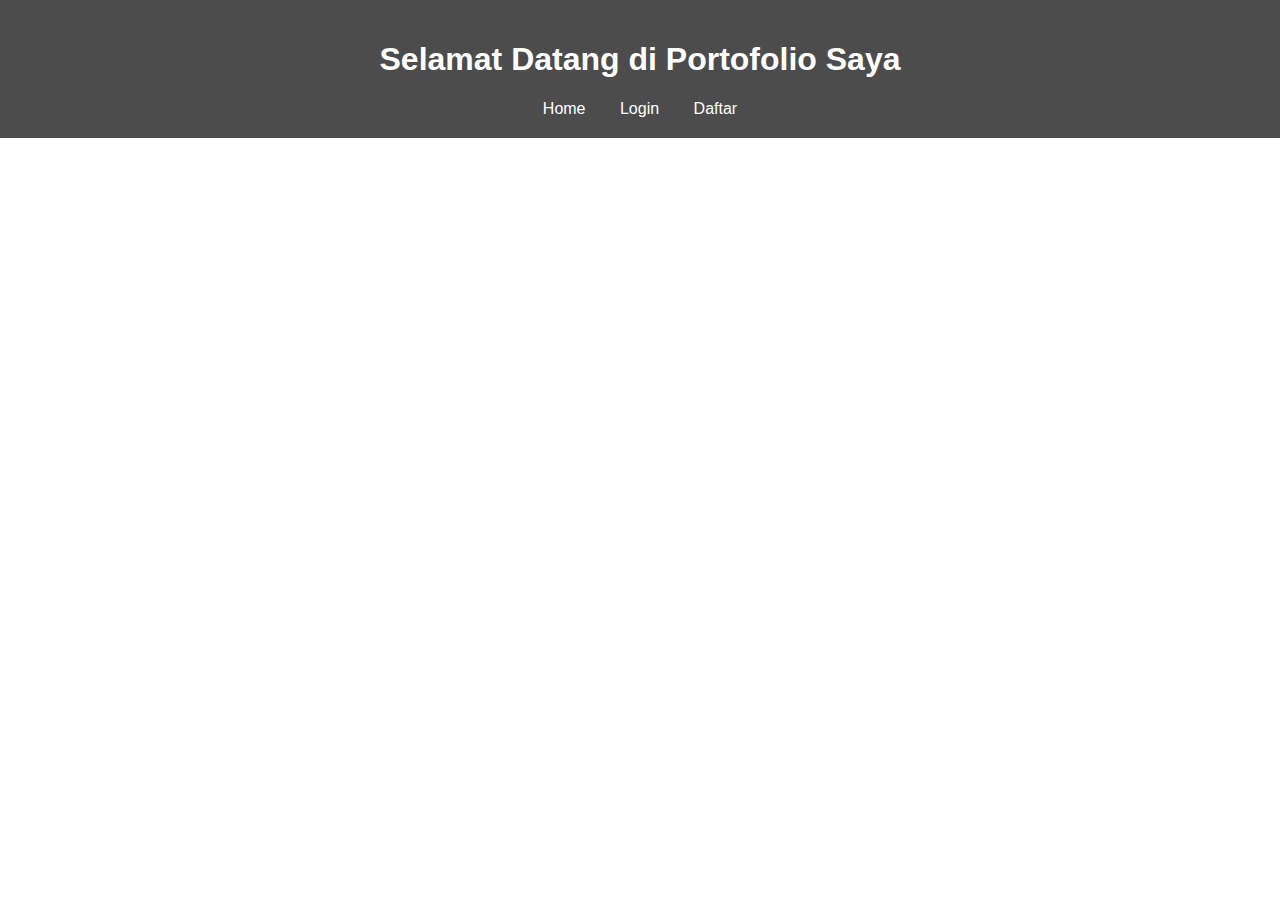
==== index.html @ 8b6e2cb8 "Add files via upload" ====
<!DOCTYPE html>
<html lang="id">
<head>
    <meta charset="UTF-8">
    <meta name="viewport" content="width=device-width, initial-scale=1.0">
    <title>Portofolio Saya</title>
    <link rel="stylesheet" href="style.css">
</head>
<body>
    <header>
        <h1>Selamat Datang di Portofolio Saya</h1>
        <nav>
            <a href="index.html">Home</a>
            <a href="login.html">Login</a>
            <a href="register.html">Daftar</a>
        </nav>
    </header>
    <section class="hero">
        <h2>Halo, Saya [Nama Anda]</h2>
        <p>Web Developer | Designer | Programmer</p>
    </section>
</body>
</html>
---- style.css ----
body {
    font-family: Arial, sans-serif;
    margin: 0;
    padding: 0;
    text-align: center;
    background: url('assets/background.jpg') no-repeat center center/cover;
    color: white;
}

header {
    background: rgba(0, 0, 0, 0.7);
    padding: 20px;
}

nav a {
    color: white;
    margin: 0 15px;
    text-decoration: none;
}

.hero {
    margin-top: 100px;
}

.form-container {
    background: rgba(0, 0, 0, 0.8);
    padding: 20px;
    width: 300px;
    margin: 100px auto;
    border-radius: 10px;
}

input, button {
    width: 100%;
    padding: 10px;
    margin: 10px 0;
}
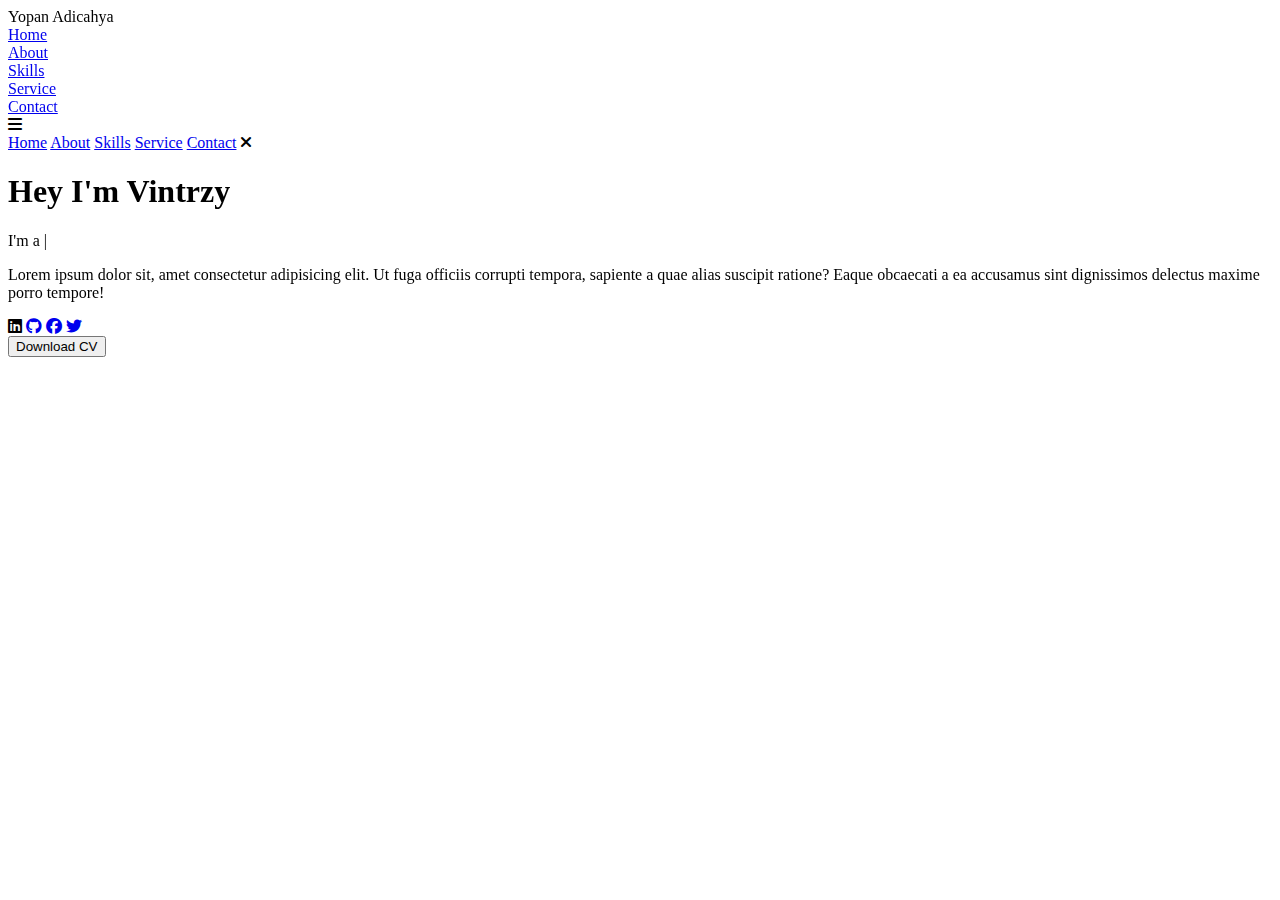
==== commit 46d306fc: "Add files via upload" ====
--- a/index.html
+++ b/index.html
@@ -1,23 +1,175 @@
+<!-- Subscrbe YouTube yopan Mahdiyin  -->
 <!DOCTYPE html>
-<html lang="id">
+<html lang="en">
+
 <head>
+
+    <!-- Pengaturan karakter encoding untuk mendukung semua karakter Unicode -->
     <meta charset="UTF-8">
+
+    <!-- Pengaturan viewport untuk responsivitas pada perangkat mobile -->
     <meta name="viewport" content="width=device-width, initial-scale=1.0">
-    <title>Portofolio Saya</title>
-    <link rel="stylesheet" href="style.css">
+
+    <!-- 
+      Import Font Awesome untuk ikon sosial media dan navigasi
+      Versi 6.5.1 dipilih untuk fitur dan ikon terbaru 
+    -->
+    <link rel="stylesheet" href="https://cdnjs.cloudflare.com/ajax/libs/font-awesome/6.5.1/css/all.min.css">
+
+    <!-- 
+      Import AOS (Animate On Scroll) library
+      Digunakan untuk membuat animasi scroll yang menarik 
+    -->
+    <link rel="stylesheet" href="https://unpkg.com/aos@next/dist/aos.css" />
+
+    <!-- Import file CSS custom untuk styling tambahan -->
+    <link rel="stylesheet" href="css/style.css">
+    <title>Portfolio Website</title>
 </head>
+
 <body>
-    <header>
-        <h1>Selamat Datang di Portofolio Saya</h1>
-        <nav>
-            <a href="index.html">Home</a>
-            <a href="login.html">Login</a>
-            <a href="register.html">Daftar</a>
-        </nav>
-    </header>
-    <section class="hero">
-        <h2>Halo, Saya [Nama Anda]</h2>
-        <p>Web Developer | Designer | Programmer</p>
+
+    <!-- 
+      Navigation Section
+      - Menggunakan sistem grid untuk layout
+      - Includes logo dan menu navigasi
+      - Responsive dengan hamburger menu untuk mobile 
+    -->
+    <nav>
+        <div class="nav-container">
+
+            <!-- 
+              Logo dengan animasi zoom-in
+              data-aos-duration: 1500ms untuk animasi yang smooth 
+            -->
+            <div class="logo" data-aos="zoom-in" data-aos-duration="1500">
+                Yopan <span>Adicahya</span>
+            </div>
+
+            <!-- 
+              Navigation Links
+              - Menggunakan fade-up animation dengan delays bertingkat
+              - Active class untuk halaman yang sedang aktif 
+            -->
+            <div class="links">
+                <div class="link active" data-aos="fade-up" data-aos-duration="1500" data-aos-delay="100"><a
+                        href="index.html">Home</a></div>
+                <div class="link" data-aos="fade-up" data-aos-duration="1500" data-aos-delay="200"><a
+                        href="about.html">About</a></div>
+                <div class="link" data-aos="fade-up" data-aos-duration="1500" data-aos-delay="300"><a
+                        href="skill.html">Skills</a></div>
+                <div class="link" data-aos="fade-up" data-aos-duration="1500" data-aos-delay="400"><a
+                        href="service.html">Service</a></div>
+                <div class="link" data-aos="fade-up" data-aos-duration="1500" data-aos-delay="500"><a
+                        href="contact.html">Contact</a></div>
+            </div>
+        </div>
+
+        <!-- 
+          Hamburger Menu Icon
+          - Muncul pada tampilan mobile
+          - Menggunakan Font Awesome icon
+          - onClick handler untuk membuka menu 
+        -->
+        <i class="fa-solid fa-bars hamburg" onclick="hamburg()"></i>
+
+        <!-- 
+          Dropdown Menu untuk Mobile
+          - Berisi link navigasi yang sama
+          - Muncul ketika hamburger menu diklik
+          - Includes tombol close (x) 
+        -->
+        <div class="dropdown">
+            <div class="links">
+                <a href="index.html">Home</a>
+                <a href="about.html">About</a>
+                <a href="skill.html">Skills</a>
+                <a href="service.html">Service</a>
+                <a href="contact.html">Contact</a>
+                <i class="fa-solid fa-xmark cancel" onclick="cancel()"></i>
+            </div>
+        </div>
+    </nav>
+
+    <!-- 
+      Main Content Section
+      - Menggunakan grid untuk layout dua kolom
+      - Includes teks intro dan gambar profil 
+    -->
+    <section>
+        <div class="main-container">
+            <!-- 
+              Content Container
+              - Berisi heading, typewriter effect, dan social links
+              - Setiap elemen memiliki animasi AOS yang berbeda 
+            -->
+            <div class="content">
+                <!-- Heading dengan fade-left animation -->
+                <h1 data-aos="fade-left" data-aos-duration="1500" data-aos-delay="700">Hey I'm <span>Vintrzy</span>
+                </h1>
+
+                <!-- 
+                  Typewriter Effect
+                  - Menggunakan JavaScript untuk animasi ketik
+                  - Fade-right animation untuk container 
+                -->
+                <div data-aos="fade-right" data-aos-duration="1500" data-aos-delay="900" class="typewriter">I'm a <span
+                        class="typewriter-text"></span><label for="">|</label></div>
+
+                <!-- Paragraf deskripsi dengan flip-down animation -->
+                <p data-aos="flip-down" data-aos-duration="1500" data-aos-delay="1100">Lorem ipsum dolor sit, amet
+                    consectetur adipisicing elit. Ut fuga officiis corrupti tempora, sapiente a quae alias suscipit
+                    ratione? Eaque obcaecati a ea accusamus sint dignissimos delectus maxime porro tempore!</p>
+
+                <!-- 
+                  Social Media Links
+                  - Menggunakan Font Awesome icons
+                  - Fade-up animation dengan delays bertingkat 
+                -->
+                <div class="social-links">
+                    <a data-aos="fade-up" data-aos-duration="1500" data-aos-delay="1300"><i
+                            class="fa-brands fa-linkedin"></i></a>
+                    <a href="#" data-aos="fade-up" data-aos-duration="1500" data-aos-delay="1400"><i
+                            class="fa-brands fa-github"></i></a>
+                    <a href="#" data-aos="fade-up" data-aos-duration="1500" data-aos-delay="1500"><i
+                            class="fa-brands fa-facebook"></i></a>
+                    <a href="#" data-aos="fade-up" data-aos-duration="1500" data-aos-delay="1600"><i
+                            class="fa-brands fa-twitter"></i></a>
+                </div>
+
+                <!-- 
+                  Download CV Button
+                  - Zoom-out animation dengan delay terpanjang
+                  - Styling didefinisikan di CSS 
+                -->
+                <div class="btn" data-aos="zoom-out" data-aos-duration="1500" data-aos-delay="1800">
+                    <button>Download CV</button>
+                </div>
+            </div>
+
+            <!-- 
+              Image Container
+              - Menggunakan zoom-in animation
+              - Durasi lebih panjang (3000ms) untuk efek dramatic 
+            -->
+            <div class="image" data-aos="zoom-in" data-aos-duration="3000">
+                <img src="img/zoro.jpg" alt="">
+            </div>
+        </div>
     </section>
+
+    <!-- 
+      Script Imports
+      - AOS library untuk animasi
+      - Custom JavaScript untuk fungsionalitas tambahan 
+    -->
+    <script src="https://unpkg.com/aos@next/dist/aos.js"></script>
+    <script>
+        // Inisialisasi AOS dengan offset 0 untuk trigger tepat waktu
+        AOS.init({ offset: 0, });
+    </script>
+    <script src="./js/script.js"></script>
 </body>
-</html>+
+</html>
+<!-- Subscrbe YouTube yopan Mahdiyin  -->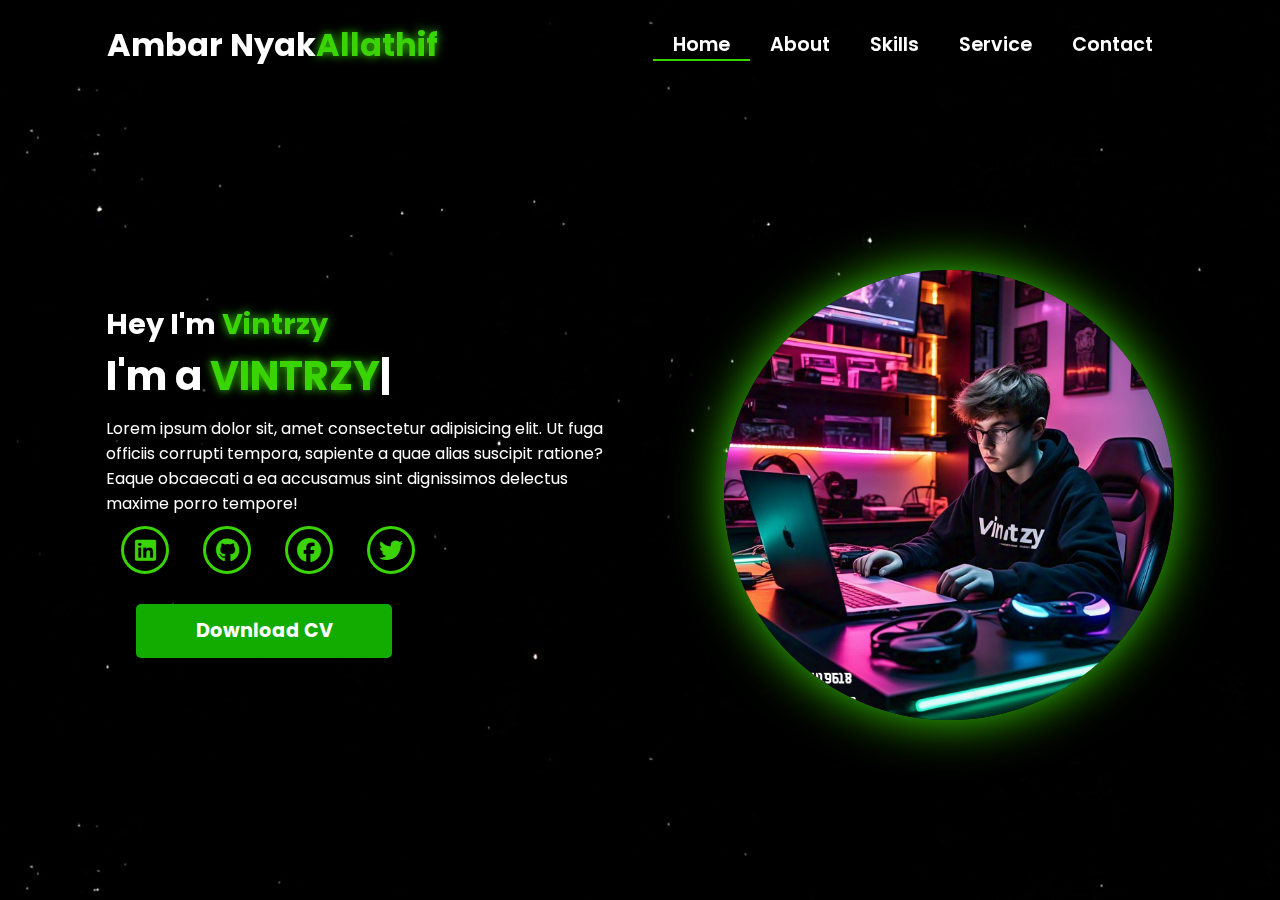
==== commit a6951803: "Update index.html" ====
--- a/index.html
+++ b/index.html
@@ -43,7 +43,7 @@
               data-aos-duration: 1500ms untuk animasi yang smooth 
             -->
             <div class="logo" data-aos="zoom-in" data-aos-duration="1500">
-                Yopan <span>Adicahya</span>
+                Ambar Nyak<span>Allathif</span>
             </div>
 
             <!-- 
@@ -172,4 +172,4 @@
 </body>
 
 </html>
-<!-- Subscrbe YouTube yopan Mahdiyin  -->+<!-- Subscrbe YouTube yopan Mahdiyin  -->
--- a/css/style.css
+++ b/css/style.css
@@ -0,0 +1,281 @@
+/* Subscrbe YouTube Tamzidan Mahdiyin */
+
+@import url("https://fonts.googleapis.com/css2?family=Poppins:wght@100;200;300;400;500;600&display=swap");
+
+* {
+  padding: 0;
+  margin: 0;
+  font-family: "Poppins", sans-serif;
+  box-sizing: border-box;
+}
+
+body {
+  width: 100%;
+  height: 100vh;
+  background-image: url("../img/background.jpg");
+  overflow: hidden;
+}
+
+nav {
+  width: 100%;
+  height: 10vh;
+  position: sticky;
+}
+
+.nav-container {
+  width: 100%;
+  height: 100%;
+  display: flex;
+  justify-content: space-around;
+  align-items: center;
+}
+
+/* Subscrbe YouTube VintrzySTR */
+
+.logo {
+  color: white;
+  font-size: 2rem;
+  font-weight: bold;
+}
+
+.logo span {
+  color: rgb(58, 211, 3);
+  text-shadow: 0 0 10px rgb(58, 211, 3);
+}
+
+.hamburg,
+.cancel {
+  cursor: pointer;
+  position: absolute;
+  right: 15px;
+  top: 10px;
+  color: white;
+  display: none;
+  font-size: clamp(2.5rem, 0.5rem + 5vw, 3rem);
+}
+
+.nav-container .links {
+  display: flex;
+}
+
+.nav-container .links a {
+  font-size: 1.2rem;
+  color: white;
+  margin: 0 20px;
+  text-decoration: none;
+  font-weight: 550;
+  transition: 0.3s linear;
+}
+
+.nav-container .links a:hover {
+  color: rgb(58, 211, 3);
+  border-bottom: 2px solid rgb(58, 211, 3);
+}
+
+.nav-container .links .active {
+  color: rgb(58, 211, 3);
+  border-bottom: 2px solid rgb(58, 211, 3);
+}
+
+.dropdown {
+  z-index: 100;
+  position: absolute;
+  top: 0;
+  transform: translateY(-500px);
+  width: 100%;
+  height: auto;
+  backdrop-filter: blur(4px) brightness(40%);
+  box-shadow: 0 0 20px black;
+  transition: 0.2s linear;
+}
+
+.dropdown .links a {
+  display: flex;
+  color: white;
+  text-decoration: none;
+  padding: 15px 0;
+  justify-content: center;
+  align-items: center;
+  transition: 0.2s linear;
+}
+
+.dropdown .links a:hover {
+  background-color: rgb(58, 211, 3);
+}
+
+section {
+  width: 100%;
+  height: 90vh;
+}
+
+.main-container {
+  width: 100%;
+  height: 100%;
+  display: flex;
+  justify-content: space-evenly;
+  align-items: center;
+}
+
+.main-container .content {
+  color: white;
+  width: 40%;
+  min-height: 100px;
+}
+
+/* Subscrbe YouTube VintrzySTR */
+
+.content h1 {
+  font-size: clamp(1rem, 1rem + 5vw, 1.8rem);
+}
+
+.content h1 span {
+  font-weight: 700;
+  text-shadow: 0 0 10px rgb(58, 211, 3);
+  color: rgb(58, 211, 3);
+}
+
+.content .typewriter {
+  font-size: clamp(1rem, 1rem + 5vw, 2.5rem);
+  font-weight: 700;
+}
+
+.typewriter span {
+  color: rgb(58, 211, 3);
+  text-shadow: 0 0 10px rgb(58, 211, 3);
+}
+
+.content p {
+  font-size: clamp(0, 4rem, 0.2rem + 9vw, 1rem);
+  margin: 10px 0;
+}
+
+.social-links i {
+  display: inline-flex;
+  justify-content: center;
+  align-items: center;
+  width: 3rem;
+  height: 3rem;
+  background-color: transparent;
+  border: 0.2rem solid rgb(58, 211, 3);
+  border-radius: 50%;
+  color: rgb(58, 211, 3);
+  margin: 0 15px;
+  font-size: 1.5rem;
+  transition: 0.2s linear;
+}
+
+.social-links i:hover {
+  scale: 1.3;
+  filter: drop-shadow(0 0 10px rgb(58, 211, 3));
+  color: black;
+  background-color: rgb(58, 211, 3);
+  -webkit-filter: drop-shadow(0 0 10px rgb(58, 211, 3));
+}
+
+.content button {
+  width: 50%;
+  height: 6vh;
+  margin: 30px;
+  background-color: rgb(18 171 0);
+  color: white;
+  border: none;
+  outline: none;
+  font-size: 120%;
+  font-weight: 700;
+  border-radius: 5px;
+  transition: 0.2s linear;
+}
+
+.content button:hover {
+  scale: 1.1;
+  color: rgb(58, 211, 3);
+  border: 2px solid rgb(58, 211, 3);
+  background-color: transparent;
+  font-weight: 700;
+  box-shadow: 0 0 40px 5px rgb(58, 211, 3);
+}
+
+.main-container .image {
+  width: 50vh;
+  height: 50vh;
+  border-radius: 100%;
+  overflow: hidden;
+  box-shadow: 0 0 50px rgb(58, 211, 3);
+}
+
+.main-container .image img {
+  width: 100%;
+  height: 100%;
+}
+
+.main-container .image:hover {
+  animation: animate 1.5s ease-in-out infinite;
+  -webkit-animation: animate 1.5s ease-in-out infinite;
+}
+
+@keyframes animate {
+  0% {
+    scale: 1;
+  }
+  50% {
+    scale: 1.05;
+  }
+  100% {
+    scale: 1;
+  }
+}
+
+@media (max-width: 884px) {
+  nav .logo {
+    position: absolute;
+    top: 16px;
+    left: 15px;
+    font-size: 1.5rem;
+  }
+
+  .main-container {
+    display: flex;
+    flex-direction: column-reverse;
+  }
+
+  .nav-container .links {
+    display: none;
+  }
+
+  .hamburg,
+  .cancel {
+    display: block;
+  }
+
+  .main-container .content {
+    width: 80%;
+  }
+  .social-links i {
+    width: 2.5rem;
+    height: 2.5rem;
+    font-size: 1.5rem;
+  }
+
+  .main-container .image {
+    z-index: -1;
+    width: 50%;
+    height: 80%;
+  }
+}
+
+@media (max-width: 440px) {
+  .main-container .image {
+    width: 60%;
+    height: 30%;
+  }
+
+  .main-container .content {
+    width: 80%;
+  }
+
+  .main-container button {
+    margin-top: 15px;
+  }
+}
+/* Subscrbe YouTube VintrzySTR */
+    
